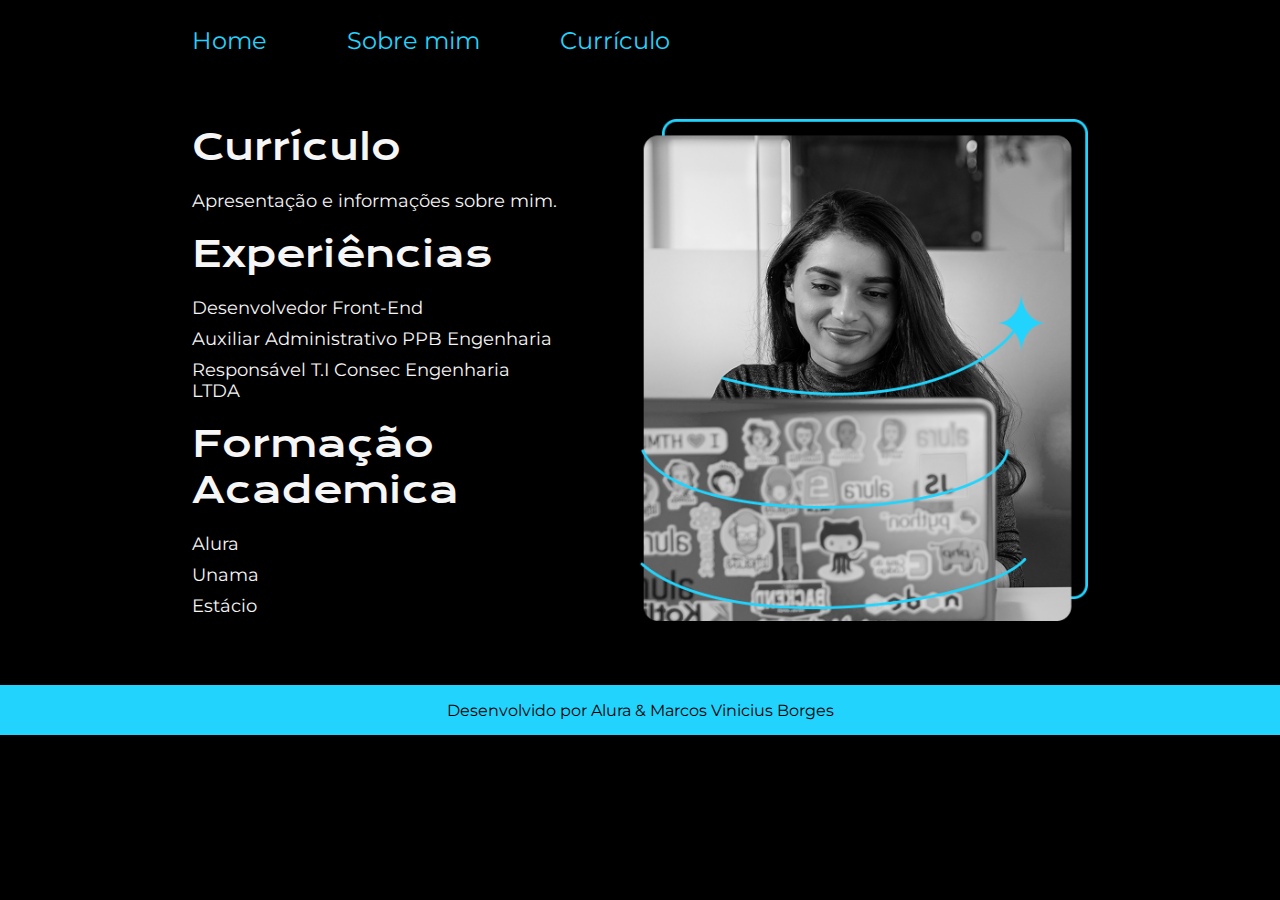
==== curriculo.html @ d43160f9 "first commit" ====
<!DOCTYPE html>
<html lang="pt-br">
  <head>
    <meta charset="UTF-8" />
    <meta name="viewport" content="width=device-width, initial-scale=1.0" />
    <link rel="stylesheet" href="style.css" />
    <meta name="viewport" content="width=device-width, initial-scale=1.0" />
    <title>Portfólio</title>
  </head>
  <body>
    <header class="navegation_nav">
      <nav class="navegation_nav_nav">
        <a class="navegation" href="index.html">Home</a>
        <a class="navegation" href="about.html">Sobre mim</a>
        <a class="navegation" href="Curriculo.html">Currículo</a>
      </nav>
    </header>

    <main class="apresentacao">
      <section class="apresentacao_1">
        <h1 class="apresentacao_titulo">Currículo</h1>

        <ul class="lista_exp_exp">
          <li>Apresentação e informações sobre mim.</li>
        </ul>

        <h1 class="apresentacao_titulo">Experiências</h1>

        <ul class="lista_exp_exp">
          <li>Desenvolvedor Front-End</li>
          <li>Auxiliar Administrativo PPB Engenharia</li>
          <li>Responsável T.I Consec Engenharia LTDA</li>
        </ul>

        <h1 class="apresentacao_titulo">Formação Academica</h1>

        <ul class="lista_exp_exp">
          <li>Alura</li>
          <li>Unama</li>
          <li>Estácio</li>
        </ul>
      </section>

      <img
        class="apresentacao_imagem"
        src="/img/Group 47706.png"
        alt="Foto da Joana Santos programando"
      />
    </main>

    <footer>
      <p class="rodape">Desenvolvido por Alura & Marcos Vinicius Borges</p>
    </footer>
  </body>
</html>
---- style.css ----
@import url("https://fonts.googleapis.com/css2?family=Krona+One&family=Montserrat:ital,wght@0,100..900;1,100..900&display=swap");

:root {
  --cor-principal: #000000;
  --cor-secundaria: #f6f6f6;
  --cor-terciaria: #22d4fd;
  --cor-quarternaria: #272727;

  --font-principal: "Krona One", sans-serif;
  --font-secundaria: "Montserrat", sans-serif;

  --font-size-titulo: 2.25rem;
  --font--size-textos: 1.5rem;
  --font-size-nav: 1.5rem;
  --font-size-rodape: 1rem;
  --font-size-exp: 1.12rem;
}

* {
  margin: 0;
  padding: 0;
  box-sizing: border-box;
  text-decoration: none;
}

body {
  background-color: var(--cor-principal);
  box-sizing: border-box;
  color: var(--cor-secundaria);
}

.titulo-destaque {
  color: var(--cor-terciaria);
}

.apresentacao {
  padding: 5% 15%;
  display: flex;
  align-items: center;
  justify-content: space-between;
  gap: 82px;
}

.apresentacao_1 {
  width: 50%;
  display: flex;
  flex-direction: column;
  gap: 20px;
}

.apresentacao_titulo {
  font-size: var(--font-size-titulo);
  font-family: var(--font-principal);
  font-weight: 400;
}

.apresentacao_texto {
  font-size: var(--font--size-textos);
  font-weight: 400;
  font-family: var(--font-secundaria);
  text-align: justify;
  list-style: none;
}

.apresentacao_links {
  display: flex;
  flex-direction: column;
  gap: 32px;
  align-items: center;
  font-family: var(--font-secundaria);
}

.apresentacao_links_links {
  border: 2px solid var(--cor-terciaria);
  border-radius: 8px;
  width: 68%;
  text-align: center;
  font-size: var(--font--size-textos);
  padding: 21.5px 0;
  color: #f6f6f6;
  font-weight: 600;
  display: flex;
  justify-content: center;
  gap: 16px;
  transition: background-color 0.4s ease-in-out;
}

.apresentacao_links_links:hover {
  background-color: var(--cor-quarternaria);
}

.titulo_redes {
  font-family: var(--font-principal);
  font-weight: 400;
  font-size: var(--font--size-textos);
}

.rodape {
  display: flex;
  height: 50px;
  background-color: var(--cor-terciaria);
  color: var(--cor-principal);
  justify-content: center;
  align-items: center;
  flex-direction: column;
  font-family: var(--font-secundaria);
  font-size: var(--font-size-rodape);
}

.navegation_nav {
  display: flex;
  padding: 2% 0 0 15%;
}

.navegation {
  text-decoration: none;
  color: var(--cor-terciaria);
  font-family: var(--font-secundaria);
  font-size: var(--font-size-nav);
}

.navegation_nav_nav {
  display: flex;
  gap: 80px;
}

.navegation:hover {
  color: var(--cor-secundaria);
  text-decoration: underline var(--cor-terciaria);
  border-radius: 15px;
}

.sobre_mim {
  display: flex;
  justify-content: center;
  padding: 5%;
}

.sobre_mim img {
  width: 35%;
  height: 35%;
}

.sobre_mim_principal {
  display: flex;
  padding: 0 9% 0 0%;
  flex-direction: column;
  width: auto;
  gap: 34px;
}

.sobre_mim_titulo {
  font-family: var(--font-principal);
}

.sobre_mim_texto {
  width: 416px;
  text-align: justify;
  font-family: var(--font-secundaria);
}

.apresentacao_imagem {
  width: 50%;
}

.lista_exp_exp {
  display: flex;
  flex-direction: column;
  list-style: none;
  font-family: var(--font-secundaria);
  font-size: var(--font-size-exp);
  width: 100%; /* Garante que a lista ocupe toda a largura disponível */
  gap: 10px; /* Adiciona espaçamento entre os itens */
  justify-content: space-between; /* Distribui os itens */
  padding: 0; /* Remove padding padrão */
}

.strong {
  color: var(--cor-terciaria);
}

.strong:hover {
  color: var(--cor-secundaria);
}

@media (max-width: 1200px) {
  .navegation_nav {
    justify-content: center;
    padding: 4.2rem;
  }

  .apresentacao {
    flex-direction: column-reverse;
    padding: 5%;
  }

  .apresentacao_1 {
    width: auto;
  }
}
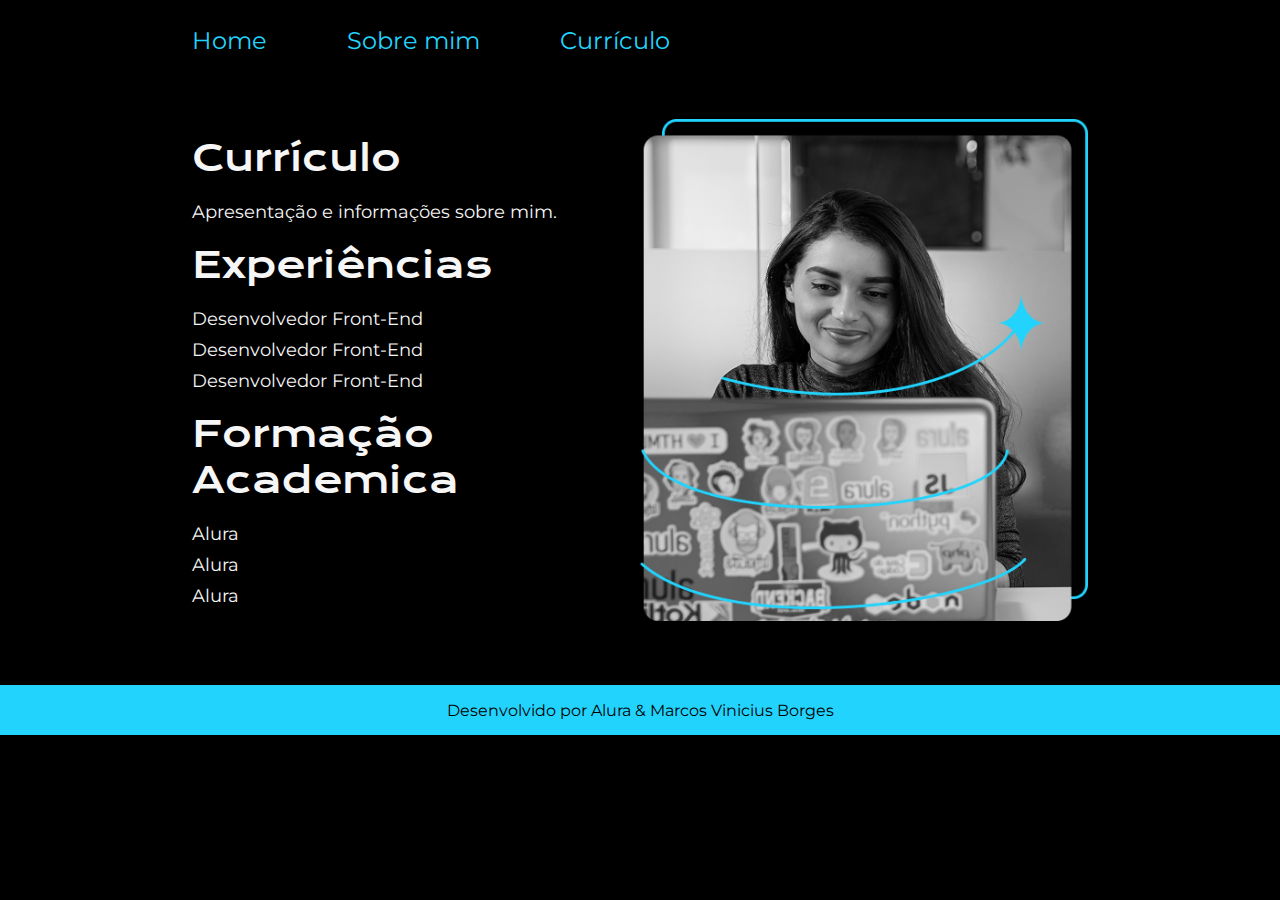
==== commit 9466806d: "alteração curriculo" ====
--- a/curriculo.html
+++ b/curriculo.html
@@ -28,16 +28,16 @@
 
         <ul class="lista_exp_exp">
           <li>Desenvolvedor Front-End</li>
-          <li>Auxiliar Administrativo PPB Engenharia</li>
-          <li>Responsável T.I Consec Engenharia LTDA</li>
+          <li>Desenvolvedor Front-End</li>
+          <li>Desenvolvedor Front-End</li>
         </ul>
 
         <h1 class="apresentacao_titulo">Formação Academica</h1>
 
         <ul class="lista_exp_exp">
           <li>Alura</li>
-          <li>Unama</li>
-          <li>Estácio</li>
+          <li>Alura</li>
+          <li>Alura</li>
         </ul>
       </section>
 
